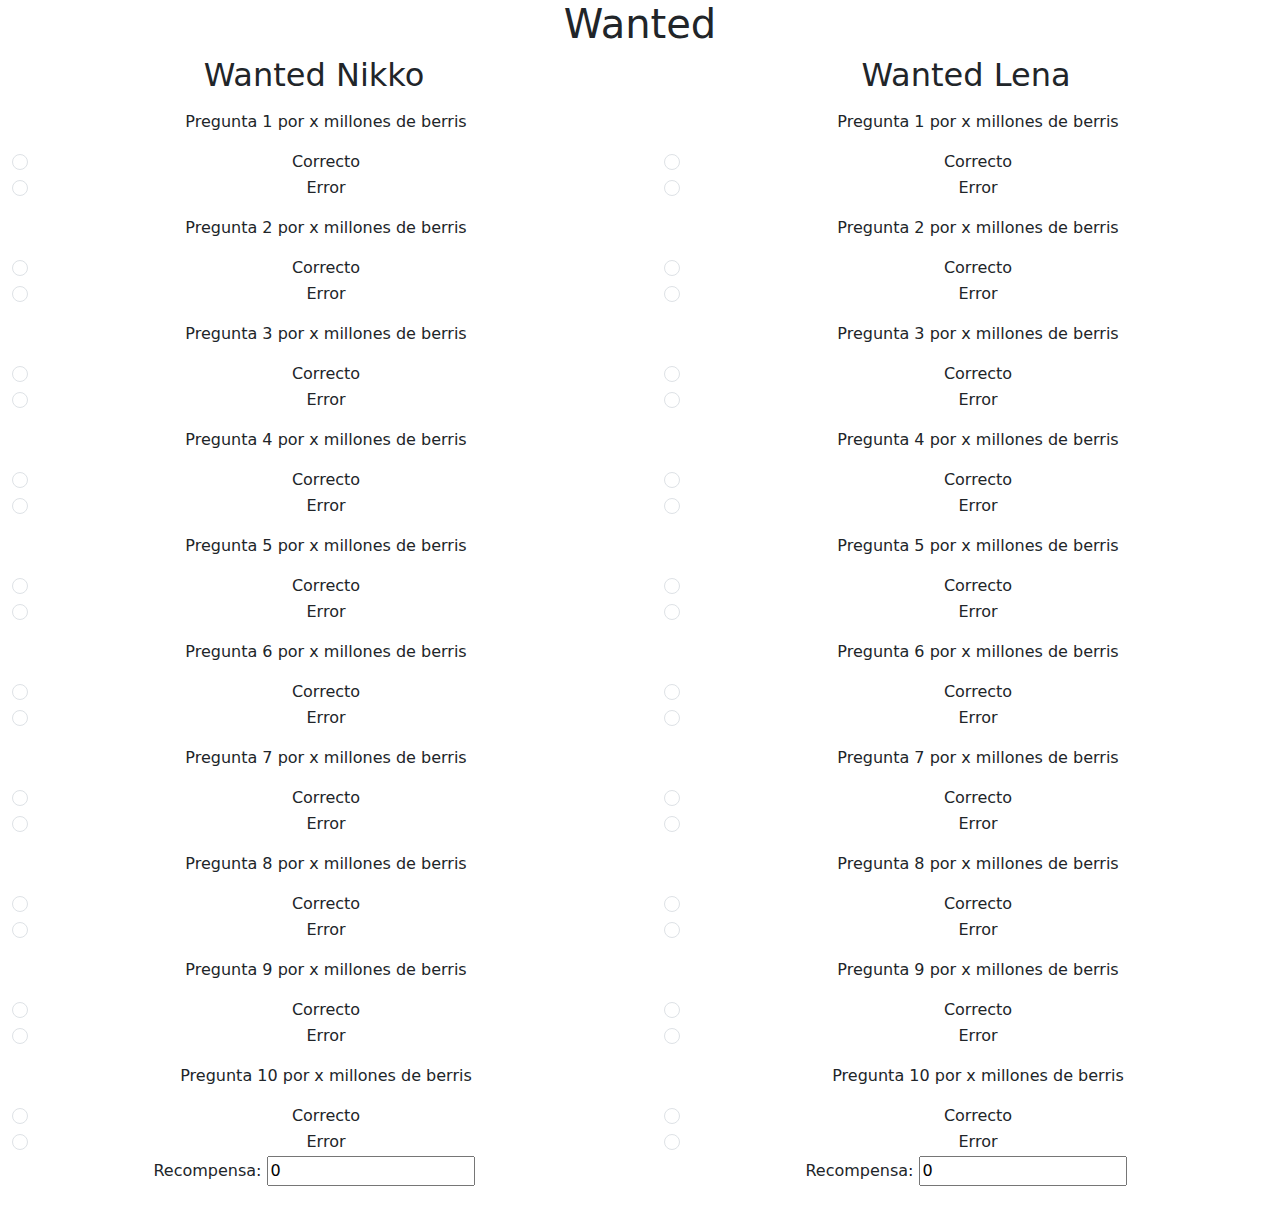
==== index.html @ e9dbef3b "Add files via upload" ====
<!DOCTYPE html>
<html lang="en">
  <head>
    <meta charset="UTF-8" />
    <meta name="viewport" content="width=device-width, initial-scale=1.0" />
    <!-- Creo la conexión con el css y js -->
    <link rel="stylesheet" href="css/style.css" />
    <link
      href="https://cdn.jsdelivr.net/npm/bootstrap@5.3.3/dist/css/bootstrap.min.css"
      rel="stylesheet"
    />
    <script src="https://cdn.jsdelivr.net/npm/bootstrap@5.3.3/dist/js/bootstrap.bundle.min.js"></script>
    <script src="js/index.js" defer></script>
    <script src="https://ajax.googleapis.com/ajax/libs/jquery/3.7.1/jquery.min.js"></script>
    <title>Document</title>
  </head>

  <body>
    <h1>Wanted</h1>

    <form id="wanted">
      <div class="row">
        <div class="col" id="wantedNikko">
          <h2>Wanted Nikko</h2>


          <div class="container mt-3">
            <div class="form-check">
              <p>Pregunta 1 por x millones de berris</p>
             
              <input
                type="radio"
                class="form-check-input"
                id="radio1-1"
                name="rad1"
                value="1"
                onclick="calculateSum()"
              />
           
              <label class="form-check-label" for="radio1-1">Correcto</label>
            </div>
            <div class="form-check">
              
              <input
                type="radio"
                class="form-check-input"
                id="radio1-2"
                name="rad1"
                value="0"
                onclick="calculateSum()"
              />
            
              <label class="form-check-label" for="radio1-2">Error</label>
            </div>
          </div>

          <div class="container mt-3">
            <div class="form-check">
              <p>Pregunta 2 por x millones de berris</p>
              <input
                type="radio"
                class="form-check-input"
                id="radio2-1"
                name="rad2"
                value="2"
                onclick="calculateSum()"
              />
              <label class="form-check-label" for="radio2-1">Correcto</label>
            </div>
            <div class="form-check">
              <input
                type="radio"
                class="form-check-input"
                id="radio2-2"
                name="rad2"
                value="0"
                onclick="calculateSum()"
              />
              <label class="form-check-label" for="radio2-2">Error</label>
            </div>
          </div>

          <div class="container mt-3">
            <div class="form-check">
              <p>Pregunta 3 por x millones de berris</p>
              <input
                type="radio"
                class="form-check-input"
                id="radio3-1"
                name="rad3"
                value="3"
                onclick="calculateSum()"
              />
              <label class="form-check-label" for="radio3-1">Correcto</label>
            </div>
            <div class="form-check">
              <input
                type="radio"
                class="form-check-input"
                id="radio3-2"
                name="rad3"
                value="0"
                onclick="calculateSum()"
              />
              <label class="form-check-label" for="radio3-2">Error</label>
            </div>
          </div>

          <div class="container mt-3">
            <div class="form-check">
              <p>Pregunta 4 por x millones de berris</p>
              <input
                type="radio"
                class="form-check-input"
                id="radio4-1"
                name="rad4"
                value="4"
                onclick="calculateSum()"
              />
              <label class="form-check-label" for="radio4-1">Correcto</label>
            </div>
            <div class="form-check">
              <input
                type="radio"
                class="form-check-input"
                id="radio4-2"
                name="rad4"
                value="0"
                onclick="calculateSum()"
              />
              <label class="form-check-label" for="radio4-2">Error</label>
            </div>
          </div>

          <div class="container mt-3">
            <div class="form-check">
              <p>Pregunta 5 por x millones de berris</p>
              <input
                type="radio"
                class="form-check-input"
                id="radio5-1"
                name="rad5"
                value="5"
                onclick="calculateSum()"
              />
              <label class="form-check-label" for="radio5-1">Correcto</label>
            </div>
            <div class="form-check">
              <input
                type="radio"
                class="form-check-input"
                id="radio5-2"
                name="rad5"
                value="0"
                onclick="calculateSum()"
              />
              <label class="form-check-label" for="radio5-2">Error</label>
            </div>
          </div>

          <div class="container mt-3">
            <div class="form-check">
              <p>Pregunta 6 por x millones de berris</p>
              <input
                type="radio"
                class="form-check-input"
                id="radio6-1"
                name="rad6"
                value="6"
                onclick="calculateSum()"
              />
              <label class="form-check-label" for="radio6-1">Correcto</label>
            </div>
            <div class="form-check">
              <input
                type="radio"
                class="form-check-input"
                id="radio6-2"
                name="rad6"
                value="0"
                onclick="calculateSum()"
              />
              <label class="form-check-label" for="radio6-2">Error</label>
            </div>
          </div>

          <div class="container mt-3">
            <div class="form-check">
              <p>Pregunta 7 por x millones de berris</p>
              <input
                type="radio"
                class="form-check-input"
                id="radio7-1"
                name="rad7"
                value="7"
                onclick="calculateSum()"
              />
              <label class="form-check-label" for="radio7-1">Correcto</label>
            </div>
            <div class="form-check">
              <input
                type="radio"
                class="form-check-input"
                id="radio7-2"
                name="rad7"
                value="0"
                onclick="calculateSum()"
              />
              <label class="form-check-label" for="radio7-2">Error</label>
            </div>
          </div>

          <div class="container mt-3">
            <div class="form-check">
              <p>Pregunta 8 por x millones de berris</p>
              <input
                type="radio"
                class="form-check-input"
                id="radio8-1"
                name="rad8"
                value="8"
                onclick="calculateSum()"
              />
              <label class="form-check-label" for="radio8-1">Correcto</label>
            </div>
            <div class="form-check">
              <input
                type="radio"
                class="form-check-input"
                id="radio8-2"
                name="rad8"
                value="0"
                onclick="calculateSum()"
              />
              <label class="form-check-label" for="radio8-2">Error</label>
            </div>
          </div>

          <div class="container mt-3">
            <div class="form-check">
              <p>Pregunta 9 por x millones de berris</p>
              <input
                type="radio"
                class="form-check-input"
                id="radio9-1"
                name="rad9"
                value="9"
                onclick="calculateSum()"
              />
              <label class="form-check-label" for="radio9-1">Correcto</label>
            </div>
            <div class="form-check">
              <input
                type="radio"
                class="form-check-input"
                id="radio9-2"
                name="rad9"
                value="0"
                onclick="calculateSum()"
              />
              <label class="form-check-label" for="radio9-2">Error</label>
            </div>
          </div>

          <div class="container mt-3">
            <div class="form-check">
              <p>Pregunta 10 por x millones de berris</p>
              <input
                type="radio"
                class="form-check-input"
                id="radio10-1"
                name="rad10"
                value="10"
                onclick="calculateSum()"
              />
              <label class="form-check-label" for="radio10-1">Correcto</label>
            </div>
            <div class="form-check">
              <input
                type="radio"
                class="form-check-input"
                id="radio10-2"
                name="rad10"
                value="0"
                onclick="calculateSum()"
              />
              <label class="form-check-label" for="radio10-2">Error</label>
            </div>
          </div>

          <label for="suma">Recompensa:</label>
          <input type="number" id="suma" name="suma" readonly value="0" />
        </div>













        <div class="col" id="wantedLena">
          <h2>Wanted Lena</h2>


          <div class="container mt-3">
            <div class="form-check">
              <p>Pregunta 1 por x millones de berris</p>
              <input
                type="radio"
                class="form-check-input"
                id="radio1-1"
                name="rad21"
                value="1"
                onclick="calculateSum2()"
              />
              <label class="form-check-label" for="radio1-1">Correcto</label>
            </div>
            <div class="form-check">
              <input
                type="radio"
                class="form-check-input"
                id="radio1-2"
                name="rad21"
                value="0"
                onclick="calculateSum2()"
              />
              <label class="form-check-label" for="radio1-2">Error</label>
            </div>
          </div>

          <div class="container mt-3">
            <div class="form-check">
              <p>Pregunta 2 por x millones de berris</p>
              <input
                type="radio"
                class="form-check-input"
                id="radio2-1"
                name="rad22"
                value="2"
                onclick="calculateSum2()"
              />
              <label class="form-check-label" for="radio2-1">Correcto</label>
            </div>
            <div class="form-check">
              <input
                type="radio"
                class="form-check-input"
                id="radio2-2"
                name="rad22"
                value="0"
                onclick="calculateSum2()"
              />
              <label class="form-check-label" for="radio2-2">Error</label>
            </div>
          </div>

          <div class="container mt-3">
            <div class="form-check">
              <p>Pregunta 3 por x millones de berris</p>
              <input
                type="radio"
                class="form-check-input"
                id="radio3-1"
                name="rad23"
                value="3"
                onclick="calculateSum2()"
              />
              <label class="form-check-label" for="radio3-1">Correcto</label>
            </div>
            <div class="form-check">
              <input
                type="radio"
                class="form-check-input"
                id="radio3-2"
                name="rad23"
                value="0"
                onclick="calculateSum2()"
              />
              <label class="form-check-label" for="radio3-2">Error</label>
            </div>
          </div>

          <div class="container mt-3">
            <div class="form-check">
              <p>Pregunta 4 por x millones de berris</p>
              <input
                type="radio"
                class="form-check-input"
                id="radio4-1"
                name="rad24"
                value="4"
                onclick="calculateSum2()"
              />
              <label class="form-check-label" for="radio4-1">Correcto</label>
            </div>
            <div class="form-check">
              <input
                type="radio"
                class="form-check-input"
                id="radio4-2"
                name="rad24"
                value="0"
                onclick="calculateSum2()"
              />
              <label class="form-check-label" for="radio4-2">Error</label>
            </div>
          </div>

          <div class="container mt-3">
            <div class="form-check">
              <p>Pregunta 5 por x millones de berris</p>
              <input
                type="radio"
                class="form-check-input"
                id="radio5-1"
                name="rad25"
                value="5"
                onclick="calculateSum2()"
              />
              <label class="form-check-label" for="radio5-1">Correcto</label>
            </div>
            <div class="form-check">
              <input
                type="radio"
                class="form-check-input"
                id="radio5-2"
                name="rad25"
                value="0"
                onclick="calculateSum2()"
              />
              <label class="form-check-label" for="radio5-2">Error</label>
            </div>
          </div>

          <div class="container mt-3">
            <div class="form-check">
              <p>Pregunta 6 por x millones de berris</p>
              <input
                type="radio"
                class="form-check-input"
                id="radio6-1"
                name="rad26"
                value="6"
                onclick="calculateSum2()"
              />
              <label class="form-check-label" for="radio6-1">Correcto</label>
            </div>
            <div class="form-check">
              <input
                type="radio"
                class="form-check-input"
                id="radio6-2"
                name="rad26"
                value="0"
                onclick="calculateSum2()"
              />
              <label class="form-check-label" for="radio6-2">Error</label>
            </div>
          </div>

          <div class="container mt-3">
            <div class="form-check">
              <p>Pregunta 7 por x millones de berris</p>
              <input
                type="radio"
                class="form-check-input"
                id="radio7-1"
                name="rad27"
                value="7"
                onclick="calculateSum2()"
              />
              <label class="form-check-label" for="radio7-1">Correcto</label>
            </div>
            <div class="form-check">
              <input
                type="radio"
                class="form-check-input"
                id="radio7-2"
                name="rad27"
                value="0"
                onclick="calculateSum2()"
              />
              <label class="form-check-label" for="radio7-2">Error</label>
            </div>
          </div>

          <div class="container mt-3">
            <div class="form-check">
              <p>Pregunta 8 por x millones de berris</p>
              <input
                type="radio"
                class="form-check-input"
                id="radio8-1"
                name="rad28"
                value="8"
                onclick="calculateSum2()"
              />
              <label class="form-check-label" for="radio8-1">Correcto</label>
            </div>
            <div class="form-check">
              <input
                type="radio"
                class="form-check-input"
                id="radio8-2"
                name="rad28"
                value="0"
                onclick="calculateSum2()"
              />
              <label class="form-check-label" for="radio8-2">Error</label>
            </div>
          </div>

          <div class="container mt-3">
            <div class="form-check">
              <p>Pregunta 9 por x millones de berris</p>
              <input
                type="radio"
                class="form-check-input"
                id="radio9-1"
                name="rad29"
                value="9"
                onclick="calculateSum2()"
              />
              <label class="form-check-label" for="radio9-1">Correcto</label>
            </div>
            <div class="form-check">
              <input
                type="radio"
                class="form-check-input"
                id="radio9-2"
                name="rad29"
                value="0"
                onclick="calculateSum2()"
              />
              <label class="form-check-label" for="radio9-2">Error</label>
            </div>
          </div>

          <div class="container mt-3">
            <div class="form-check">
              <p>Pregunta 10 por x millones de berris</p>
              <input
                type="radio"
                class="form-check-input"
                id="radio10-1"
                name="rad210"
                value="10"
                onclick="calculateSum2()"
              />
              <label class="form-check-label" for="radio10-1">Correcto</label>
            </div>
            <div class="form-check">
              <input
                type="radio"
                class="form-check-input"
                id="radio10-2"
                name="rad210"
                value="0"
                onclick="calculateSum2()"
              />
              <label class="form-check-label" for="radio10-2">Error</label>
            </div>
          </div>

          <label for="suma2">Recompensa:</label>
          <input type="number" id="suma2" name="suma2" readonly value="0" />
        </div>

        <!-- Círculos que indican los pasos del formulario: -->
        <div style="text-align: center; margin-top: 40px">
          <span class="step"></span>
          <span class="step"></span>
        </div>
      </div>
    </form>
  </body>
</html>
---- css/style.css ----
.row{
    text-align: center;
}

h1{
text-align: center;
}

h2{
    text-align: center;
}
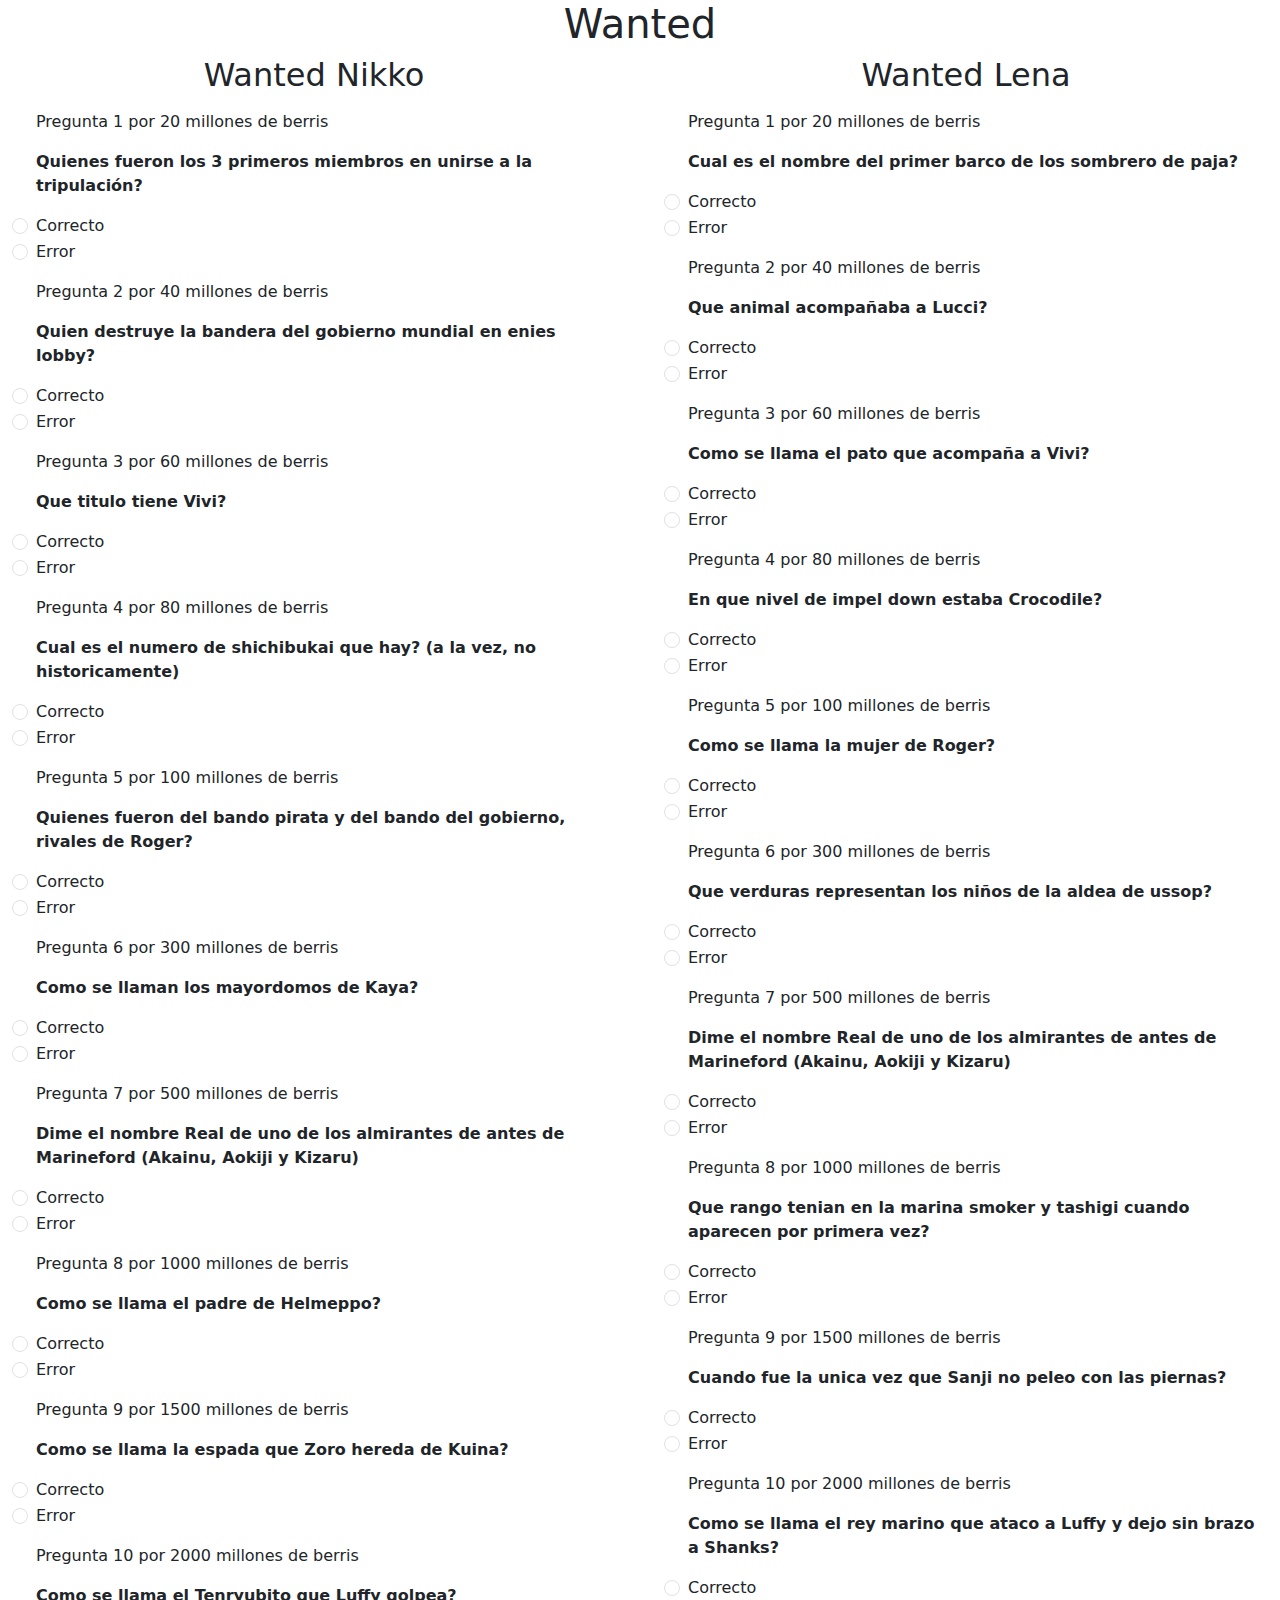
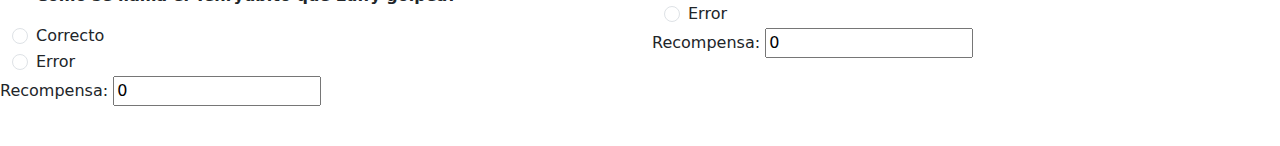
==== commit 82aa254e: "Add files via upload" ====
--- a/index.html
+++ b/index.html
@@ -26,14 +26,14 @@
 
           <div class="container mt-3">
             <div class="form-check">
-              <p>Pregunta 1 por x millones de berris</p>
-             
+              <p>Pregunta 1 por 20 millones de berris</p>
+             <p style="font-weight: bold;">Quienes fueron los 3 primeros miembros en unirse a la tripulación?</p>
               <input
                 type="radio"
                 class="form-check-input"
                 id="radio1-1"
                 name="rad1"
-                value="1"
+                value="20"
                 onclick="calculateSum()"
               />
            
@@ -56,13 +56,15 @@
 
           <div class="container mt-3">
             <div class="form-check">
-              <p>Pregunta 2 por x millones de berris</p>
+              <p>Pregunta 2 por 40 millones de berris</p>
+              <p style="font-weight: bold;">Quien destruye la bandera del gobierno mundial en enies lobby?
+              </p>
               <input
                 type="radio"
                 class="form-check-input"
                 id="radio2-1"
                 name="rad2"
-                value="2"
+                value="40"
                 onclick="calculateSum()"
               />
               <label class="form-check-label" for="radio2-1">Correcto</label>
@@ -82,13 +84,14 @@
 
           <div class="container mt-3">
             <div class="form-check">
-              <p>Pregunta 3 por x millones de berris</p>
+              <p>Pregunta 3 por 60 millones de berris</p>
+              <p style="font-weight: bold;">Que titulo tiene Vivi? </p>
               <input
                 type="radio"
                 class="form-check-input"
                 id="radio3-1"
                 name="rad3"
-                value="3"
+                value="60"
                 onclick="calculateSum()"
               />
               <label class="form-check-label" for="radio3-1">Correcto</label>
@@ -108,13 +111,14 @@
 
           <div class="container mt-3">
             <div class="form-check">
-              <p>Pregunta 4 por x millones de berris</p>
+              <p>Pregunta 4 por 80 millones de berris</p>
+              <p style="font-weight: bold;">Cual es el numero de shichibukai que hay? (a la vez, no historicamente)</p>
               <input
                 type="radio"
                 class="form-check-input"
                 id="radio4-1"
                 name="rad4"
-                value="4"
+                value="80"
                 onclick="calculateSum()"
               />
               <label class="form-check-label" for="radio4-1">Correcto</label>
@@ -134,13 +138,14 @@
 
           <div class="container mt-3">
             <div class="form-check">
-              <p>Pregunta 5 por x millones de berris</p>
+              <p>Pregunta 5 por 100 millones de berris</p>
+              <p style="font-weight: bold;">Quienes fueron del bando pirata y del bando del gobierno, rivales de Roger?   </p>
               <input
                 type="radio"
                 class="form-check-input"
                 id="radio5-1"
                 name="rad5"
-                value="5"
+                value="100"
                 onclick="calculateSum()"
               />
               <label class="form-check-label" for="radio5-1">Correcto</label>
@@ -160,13 +165,14 @@
 
           <div class="container mt-3">
             <div class="form-check">
-              <p>Pregunta 6 por x millones de berris</p>
+              <p>Pregunta 6 por 300 millones de berris</p>
+              <p style="font-weight: bold;">Como se llaman los mayordomos de Kaya?</p>
               <input
                 type="radio"
                 class="form-check-input"
                 id="radio6-1"
                 name="rad6"
-                value="6"
+                value="300"
                 onclick="calculateSum()"
               />
               <label class="form-check-label" for="radio6-1">Correcto</label>
@@ -186,13 +192,14 @@
 
           <div class="container mt-3">
             <div class="form-check">
-              <p>Pregunta 7 por x millones de berris</p>
+              <p>Pregunta 7 por 500 millones de berris</p>
+              <p style="font-weight: bold;">Dime el nombre Real de uno de los almirantes de antes de Marineford (Akainu, Aokiji y Kizaru) </p>
               <input
                 type="radio"
                 class="form-check-input"
                 id="radio7-1"
                 name="rad7"
-                value="7"
+                value="500"
                 onclick="calculateSum()"
               />
               <label class="form-check-label" for="radio7-1">Correcto</label>
@@ -212,13 +219,14 @@
 
           <div class="container mt-3">
             <div class="form-check">
-              <p>Pregunta 8 por x millones de berris</p>
+              <p>Pregunta 8 por 1000 millones de berris</p>
+              <p style="font-weight: bold;">Como se llama el padre de Helmeppo? </p>
               <input
                 type="radio"
                 class="form-check-input"
                 id="radio8-1"
                 name="rad8"
-                value="8"
+                value="1000"
                 onclick="calculateSum()"
               />
               <label class="form-check-label" for="radio8-1">Correcto</label>
@@ -238,13 +246,14 @@
 
           <div class="container mt-3">
             <div class="form-check">
-              <p>Pregunta 9 por x millones de berris</p>
+              <p>Pregunta 9 por 1500 millones de berris</p>
+              <p style="font-weight: bold;">Como se llama la espada que Zoro hereda de Kuina? </p>
               <input
                 type="radio"
                 class="form-check-input"
                 id="radio9-1"
                 name="rad9"
-                value="9"
+                value="1500"
                 onclick="calculateSum()"
               />
               <label class="form-check-label" for="radio9-1">Correcto</label>
@@ -264,13 +273,14 @@
 
           <div class="container mt-3">
             <div class="form-check">
-              <p>Pregunta 10 por x millones de berris</p>
+              <p>Pregunta 10 por 2000 millones de berris</p>
+              <p style="font-weight: bold;">Como se llama el Tenryubito que Luffy golpea?</p>
               <input
                 type="radio"
                 class="form-check-input"
                 id="radio10-1"
                 name="rad10"
-                value="10"
+                value="2000"
                 onclick="calculateSum()"
               />
               <label class="form-check-label" for="radio10-1">Correcto</label>
@@ -310,7 +320,8 @@
 
           <div class="container mt-3">
             <div class="form-check">
-              <p>Pregunta 1 por x millones de berris</p>
+              <p>Pregunta 1 por 20 millones de berris</p>
+              <p style="font-weight: bold;">Cual es el nombre del primer barco de los sombrero de paja?</p>
               <input
                 type="radio"
                 class="form-check-input"
@@ -336,7 +347,8 @@
 
           <div class="container mt-3">
             <div class="form-check">
-              <p>Pregunta 2 por x millones de berris</p>
+              <p>Pregunta 2 por 40 millones de berris</p>
+              <p style="font-weight: bold;">Que animal acompañaba a Lucci?</p>
               <input
                 type="radio"
                 class="form-check-input"
@@ -362,7 +374,8 @@
 
           <div class="container mt-3">
             <div class="form-check">
-              <p>Pregunta 3 por x millones de berris</p>
+              <p>Pregunta 3 por 60 millones de berris</p>
+              <p style="font-weight: bold;">Como se llama el pato que acompaña a Vivi? </p>
               <input
                 type="radio"
                 class="form-check-input"
@@ -388,7 +401,8 @@
 
           <div class="container mt-3">
             <div class="form-check">
-              <p>Pregunta 4 por x millones de berris</p>
+              <p>Pregunta 4 por 80 millones de berris</p>
+              <p style="font-weight: bold;">En que nivel de impel down estaba Crocodile? </p>
               <input
                 type="radio"
                 class="form-check-input"
@@ -414,7 +428,8 @@
 
           <div class="container mt-3">
             <div class="form-check">
-              <p>Pregunta 5 por x millones de berris</p>
+              <p>Pregunta 5 por 100 millones de berris</p>
+              <p style="font-weight: bold;">Como se llama la mujer de Roger? </p>
               <input
                 type="radio"
                 class="form-check-input"
@@ -440,7 +455,8 @@
 
           <div class="container mt-3">
             <div class="form-check">
-              <p>Pregunta 6 por x millones de berris</p>
+              <p>Pregunta 6 por 300 millones de berris</p>
+              <p style="font-weight: bold;">Que verduras representan los niños de la aldea de ussop?</p>
               <input
                 type="radio"
                 class="form-check-input"
@@ -466,7 +482,8 @@
 
           <div class="container mt-3">
             <div class="form-check">
-              <p>Pregunta 7 por x millones de berris</p>
+              <p>Pregunta 7 por 500 millones de berris</p>
+              <p style="font-weight: bold;">Dime el nombre Real de uno de los almirantes de antes de Marineford (Akainu, Aokiji y Kizaru) </p>
               <input
                 type="radio"
                 class="form-check-input"
@@ -492,7 +509,8 @@
 
           <div class="container mt-3">
             <div class="form-check">
-              <p>Pregunta 8 por x millones de berris</p>
+              <p>Pregunta 8 por 1000 millones de berris</p>
+              <p style="font-weight: bold;">Que rango tenian en la marina smoker y tashigi cuando aparecen por primera vez? </p>
               <input
                 type="radio"
                 class="form-check-input"
@@ -518,7 +536,8 @@
 
           <div class="container mt-3">
             <div class="form-check">
-              <p>Pregunta 9 por x millones de berris</p>
+              <p>Pregunta 9 por 1500 millones de berris</p>
+              <p style="font-weight: bold;">Cuando fue la unica vez que Sanji no peleo con las piernas? </p>
               <input
                 type="radio"
                 class="form-check-input"
@@ -544,7 +563,8 @@
 
           <div class="container mt-3">
             <div class="form-check">
-              <p>Pregunta 10 por x millones de berris</p>
+              <p>Pregunta 10 por 2000 millones de berris</p>
+              <p style="font-weight: bold;">Como se llama el rey marino que ataco a Luffy y dejo sin brazo a Shanks? </p>
               <input
                 type="radio"
                 class="form-check-input"
--- a/css/style.css
+++ b/css/style.css
@@ -1,6 +1,4 @@
-.row{
-    text-align: center;
-}
+
 
 h1{
 text-align: center;
